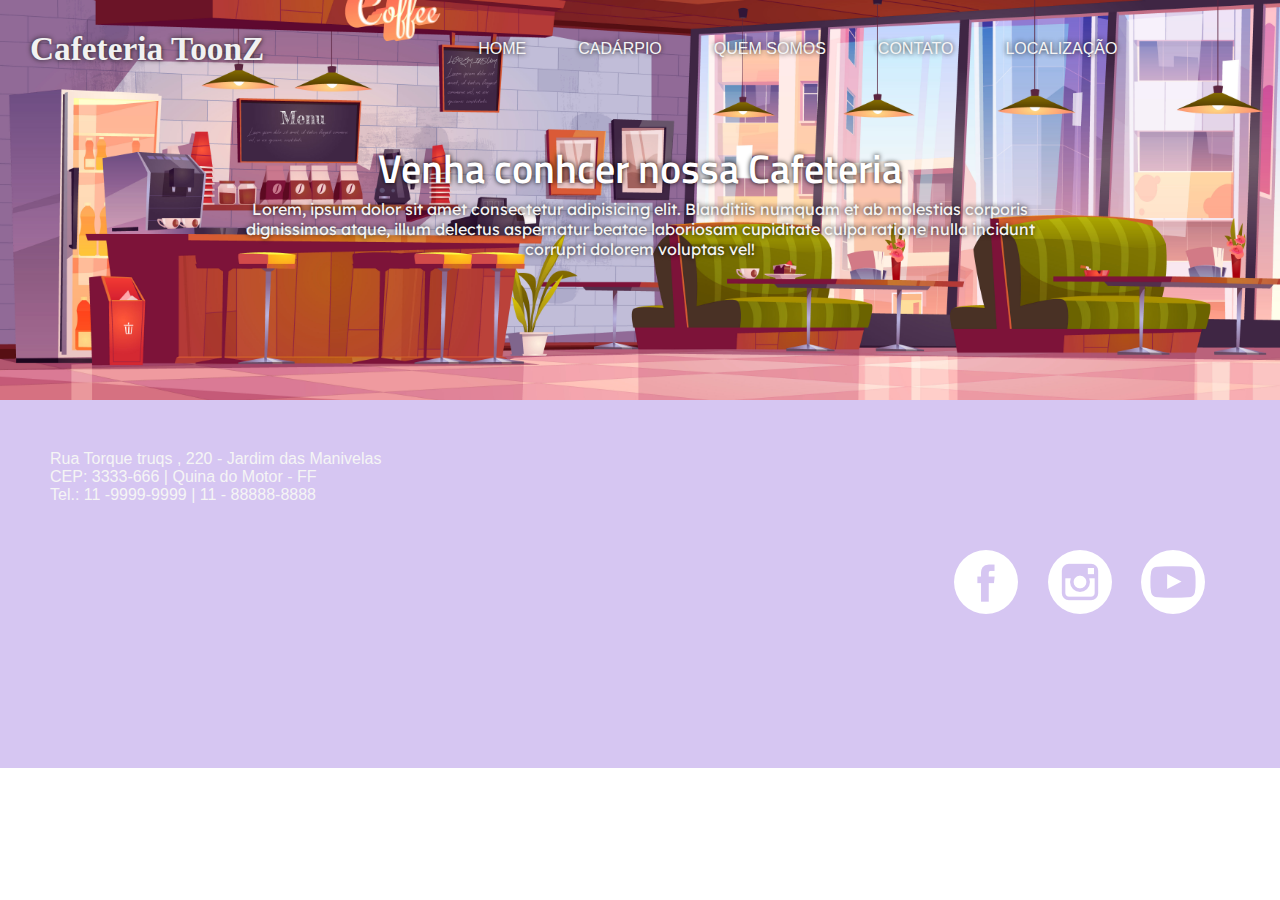
==== index.html @ 41949237 "Geração da página html" ====
<!DOCTYPE html>
<html lang="pt-br">

<head>
    <meta charset="UTF-8">
    <meta name="viewport" content="width=device-width, initial-scale=1.0">
    <title>Cafeteria ToonZ</title>
    <link rel="stylesheet" href="css/cafeteria.css">
</head>

<body>
    <header>
        
        <!--Criar a estrutura de links usando 
            uma lista não ordenada  -->
        <nav>
            
            <!-- vamos usar a TAG H1 para definir o título do nosso site
        a TAG H1 deve aparecer apenas uma vez na página -->
        <h1>Cafeteria ToonZ</h1>

            <ul>
                <li><a href="index.html"> home </a></li>
                <li><a href="cardapio.html"> cadárpio </a></li>
                <li><a href="quemsomos.html"> quem somos</a></li>
                <li><a href="contato.html"> contato </a></li>
                <li><a href="localizacao.html"> localização </a></li>
            </ul>
        </nav>
        <!-- Cabeçalho de nivel dois subtitutlo -->

        <h2>Venha conhcer nossa Cafeteria</h2>
        <p>Lorem, ipsum dolor sit amet consectetur adipisicing elit. Blanditiis numquam et ab molestias corporis
            dignissimos atque, illum delectus aspernatur beatae laboriosam cupiditate culpa ratione nulla incidunt
            corrupti dolorem voluptas vel!</p>

    </header>
    <main></main>
    <footer>
        <div id="end">
            Rua Torque truqs , 220 - Jardim das Manivelas<br>
            CEP: 3333-666 | Quina do Motor - FF <br>
            Tel.: 11 -9999-9999 | 11 - 88888-8888
        </div>

        <div id="redesSociais">
            <ul>
                <li>
                    <a href="https://www.facebook.com/?locale=pt_BR" target="_blank">
                    <img src="img/facebook.png" alt="Acesse a nossa página do facebook" >
                </a>
            </li>
                <li>
                    <a href="https://www.instagram.com/" target="_blank" >
                    <img src="img/instagram.png" alt="Acesse nosso instragram"></a></li>
                <li>
                    <a href="https://www.youtube.com/?gl=BR&hl=PT" target="_blank" >
                    <img src="img/youtube.png" alt="Acesse nosso canal no Youtube">
                </a>
            </li>
            </ul>
        </div>
    </footer>

</body>

</html>
---- css/cafeteria.css ----
/* IMPORTANDO as fontes do GOOGLE */
@import url('https://fonts.googleapis.com/css2?family=Titillium+Web:ital,wght@0,200;0,300;0,400;0,600;0,700;0,900;1,200;1,300;1,400;1,600;1,700&display=swap');
@import url('https://fonts.googleapis.com/css2?family=Jacquard+12&family=Lexend:wght@100..900&display=swap');

/* Zerar as MARGENS de todos os elementos  da página.
MARGENS externas e internas */

*{
    margin: 0px;
    padding: 0px;
    box-sizing:border-box;
}

/* Vamos adicionar uma imagem ao fundo do HEADER */

header{
    background-image: url("../img/cafeteria10.jpg");
    /* Ajustar o tamanho da IMAGEM em 100% de largura */
    background-size: 100%;
    /* Ajustar a posição da imagem em X & Y */
    background-position: 0px -60px ;   
    height: 400px;
    padding: 30px;

    
     
}
nav{
    /* tornando o conteudo da NAV flexível(flex).Isso permite que os elementos fique um ao lado do outro */
    display: flex;
    /* alinhamento vertical do ELEMENTOS que estão na NAV */
    align-items:center;

}

h1{
    /* Mudar a COR da letra */
    color: rgb(241, 241, 241);
    /* alterar o TIPO de letra */
    font-family:Georgia, 'Times New Roman', Times, serif;
    font-size: 25pt;
    /* Voce pode alterar o TAMANHO DA CAIXA ALTA OU BAIXA */
    text-transform: capitalize;
    margin-right: 190px;
    text-shadow: 0px 0px 5px rgb(25, 24, 24);
       
}

ul{

/* Retirar o marcdaor da LISTA */
list-style: none;

}

/* Sempre colocar o caminho UL LI... */
header ul li{
    /* vamo ajustar a disposição(display) dos ITENS da lista em formato de linha */
    display: inline-block;  
    margin-left: 20px;
    margin-right: 20px;
    padding: 4px;
   
}
header ul li:hover{
    background-color: #d1c4e9;
    
}
header ul a{
    color:  whitesmoke;
    /* Vamos retirar o underline(sublinhado) */
    text-decoration: none;
    text-transform: uppercase;
    font-family: Arial, Helvetica, sans-serif;
    text-shadow: 0px 0px 5px rgb(25, 24, 24);
    }

header h2{
    
    color: white;
    text-align: center;
    margin-top: 70px;
    font-family: "Titillium Web", sans-serif;
    font-size: 30pt;
    font-weight: 600;
    text-shadow: 0px 0px 5px black;

}
header p{
    font-family: "Lexend", sans-serif;
    font-size: 12pt;
    color: whitesmoke;
    text-align: center;
    margin-left: 200px;
    margin-right: 200px;
    text-shadow: 0px 0px 5px black;
}

footer{
    background-color: #d6c6f2 ;
    display: flex;
    justify-content: space-between;
    padding: 50px;
    font-family: Arial, Helvetica, sans-serif;
    font-size: 12pt;
    color: whitesmoke
                                         
}

footer #redesSociais li{
    /* colocar as redes em linha */
    display: inline-block;
    margin-right: 25px ;
    padding-top: 100px;
    padding-bottom: 100px;

}
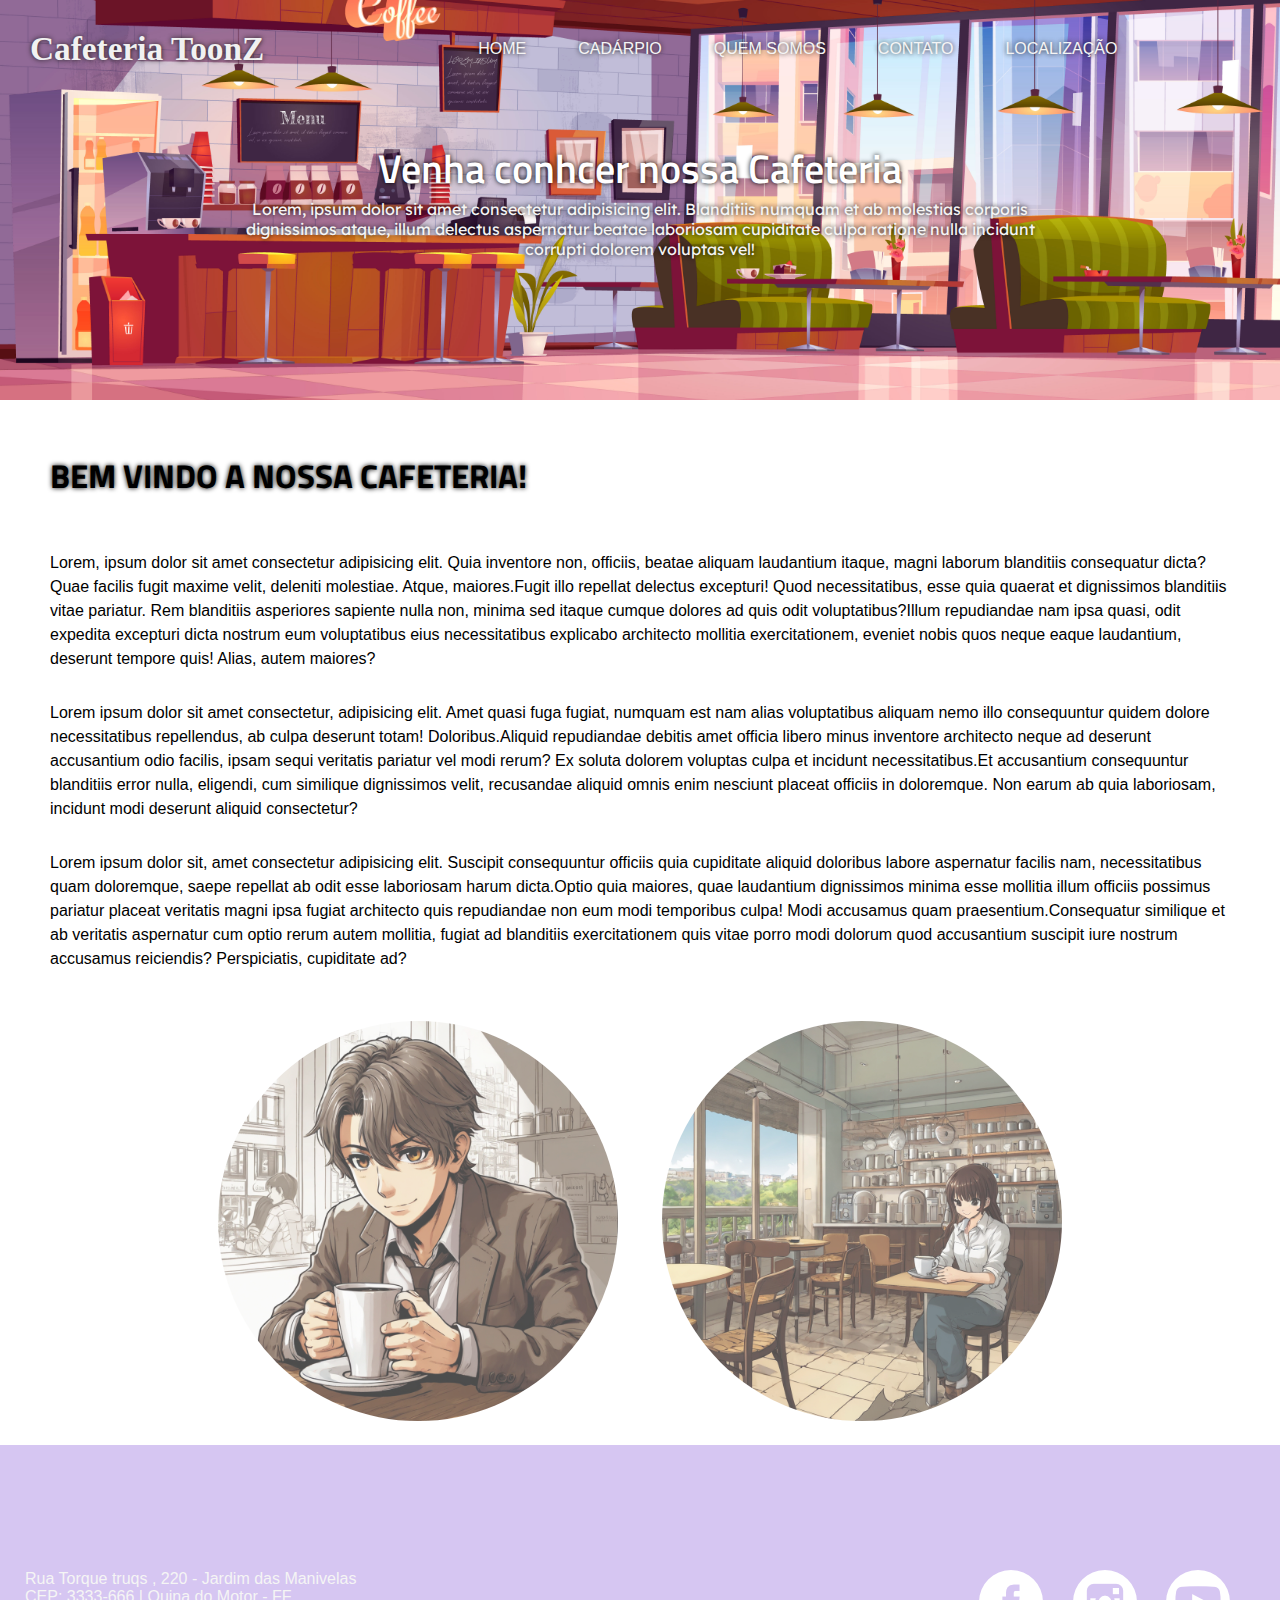
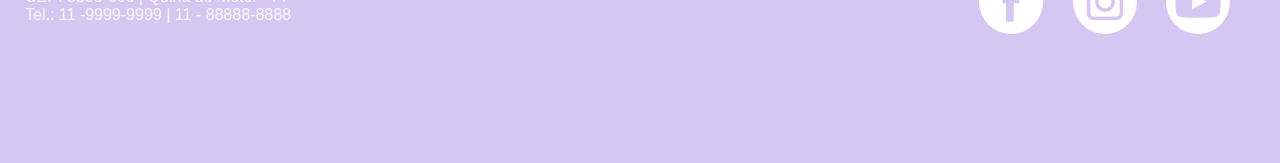
==== commit fcc5b4a6: "Finalização da pagina main e formação css" ====
--- a/index.html
+++ b/index.html
@@ -35,7 +35,22 @@
             corrupti dolorem voluptas vel!</p>
 
     </header>
-    <main></main>
+    <main>
+        <h2>Bem vindo a nossa cafeteria!</h2>
+        
+        <div id="home">
+        <p><span>Lorem, ipsum dolor sit amet consectetur adipisicing elit. Quia inventore non, officiis, beatae aliquam laudantium itaque, magni laborum blanditiis consequatur dicta? Quae facilis fugit maxime velit, deleniti molestiae. Atque, maiores.</span><span>Fugit illo repellat delectus excepturi! Quod necessitatibus, esse quia quaerat et dignissimos blanditiis vitae pariatur. Rem blanditiis asperiores sapiente nulla non, minima sed itaque cumque dolores ad quis odit voluptatibus?</span><span>Illum repudiandae nam ipsa quasi, odit expedita excepturi dicta nostrum eum voluptatibus eius necessitatibus explicabo architecto mollitia exercitationem, eveniet nobis quos neque eaque laudantium, deserunt tempore quis! Alias, autem maiores?</span></p>
+        <p><span>Lorem ipsum dolor sit amet consectetur, adipisicing elit. Amet quasi fuga fugiat, numquam est nam alias voluptatibus aliquam nemo illo consequuntur quidem dolore necessitatibus repellendus, ab culpa deserunt totam! Doloribus.</span><span>Aliquid repudiandae debitis amet officia libero minus inventore architecto neque ad deserunt accusantium odio facilis, ipsam sequi veritatis pariatur vel modi rerum? Ex soluta dolorem voluptas culpa et incidunt necessitatibus.</span><span>Et accusantium consequuntur blanditiis error nulla, eligendi, cum similique dignissimos velit, recusandae aliquid omnis enim nesciunt placeat officiis in doloremque. Non earum ab quia laboriosam, incidunt modi deserunt aliquid consectetur?</span></p>
+        <p><span>Lorem ipsum dolor sit, amet consectetur adipisicing elit. Suscipit consequuntur officiis quia cupiditate aliquid doloribus labore aspernatur facilis nam, necessitatibus quam doloremque, saepe repellat ab odit esse laboriosam harum dicta.</span><span>Optio quia maiores, quae laudantium dignissimos minima esse mollitia illum officiis possimus pariatur placeat veritatis magni ipsa fugiat architecto quis repudiandae non eum modi temporibus culpa! Modi accusamus quam praesentium.</span><span>Consequatur similique et ab veritatis aspernatur cum optio rerum autem mollitia, fugiat ad blanditiis exercitationem quis vitae porro modi dolorum quod accusantium suscipit iure nostrum accusamus reiciendis? Perspiciatis, cupiditate ad?</span></p>
+    </div>
+
+        <div id="imghome">   
+        <img src="img/tomandocafe9.jpg" alt="">
+        <img src="img/tomandocafe10.jpg" alt="">
+    </div>
+
+
+    </main>
     <footer>
         <div id="end">
             Rua Torque truqs , 220 - Jardim das Manivelas<br>
--- a/css/cafeteria.css
+++ b/css/cafeteria.css
@@ -100,7 +100,7 @@
     background-color: #d6c6f2 ;
     display: flex;
     justify-content: space-between;
-    padding: 50px;
+    padding: 25px;
     font-family: Arial, Helvetica, sans-serif;
     font-size: 12pt;
     color: whitesmoke
@@ -116,3 +116,58 @@
 
 }
 
+footer #end{
+    /* alinhamento do endereço junto a redes sociais */
+    margin-right: 25px ;
+    padding-top: 100px;
+    padding-bottom: 100px;
+}
+
+/* --------------------formatação da página INDEX------------------------- */
+
+main h2{
+    font-family: "Titillium Web", sans-serif;
+    margin: 50px;
+    font-size: 25pt;
+    text-transform: uppercase;
+    text-shadow: 0px 0px 5px black;
+}
+
+main #home p{
+    font-family: Arial, Helvetica, sans-serif;
+    margin: 0px 50px 30px 50px;
+    font-size: 12pt;
+    /* O comando line-height define a altura da linha
+    (espaçamento entre linhas).Estamos usando uma altura
+    de 1,5, ou seja, o tamanho da fonte mais o meio do tamanho
+    da fonte */
+
+    /* comando para jutificar caso queira ----> text-align: justify; */
+    line-height: 18pt;
+}
+
+main #imghome img{
+    width: 400px;
+    height: 400px;
+    margin: 20px;
+    /* arredondar imagens */
+    border-radius: 200px;
+    /* Vamos aplicar um efeito de transparencia
+    na imagen, utilizando o comando opacity que 
+    varia entre 0 e 1, ou seja, se você aplicar 0.6,
+    significa que você está usando 60% de opacidade.Isso
+    representa 60% de visiblidade */
+    opacity: 0.7;
+    /* O comando TRANSITION realiza uma animação de transição,
+    que você pode configurar o tipo de transição e o tempo da trasição */
+    transition: ease 1s;
+}
+
+main #imghome img:hover{
+    opacity: 1;
+
+}
+main #imghome{
+    text-align: center;
+}
+
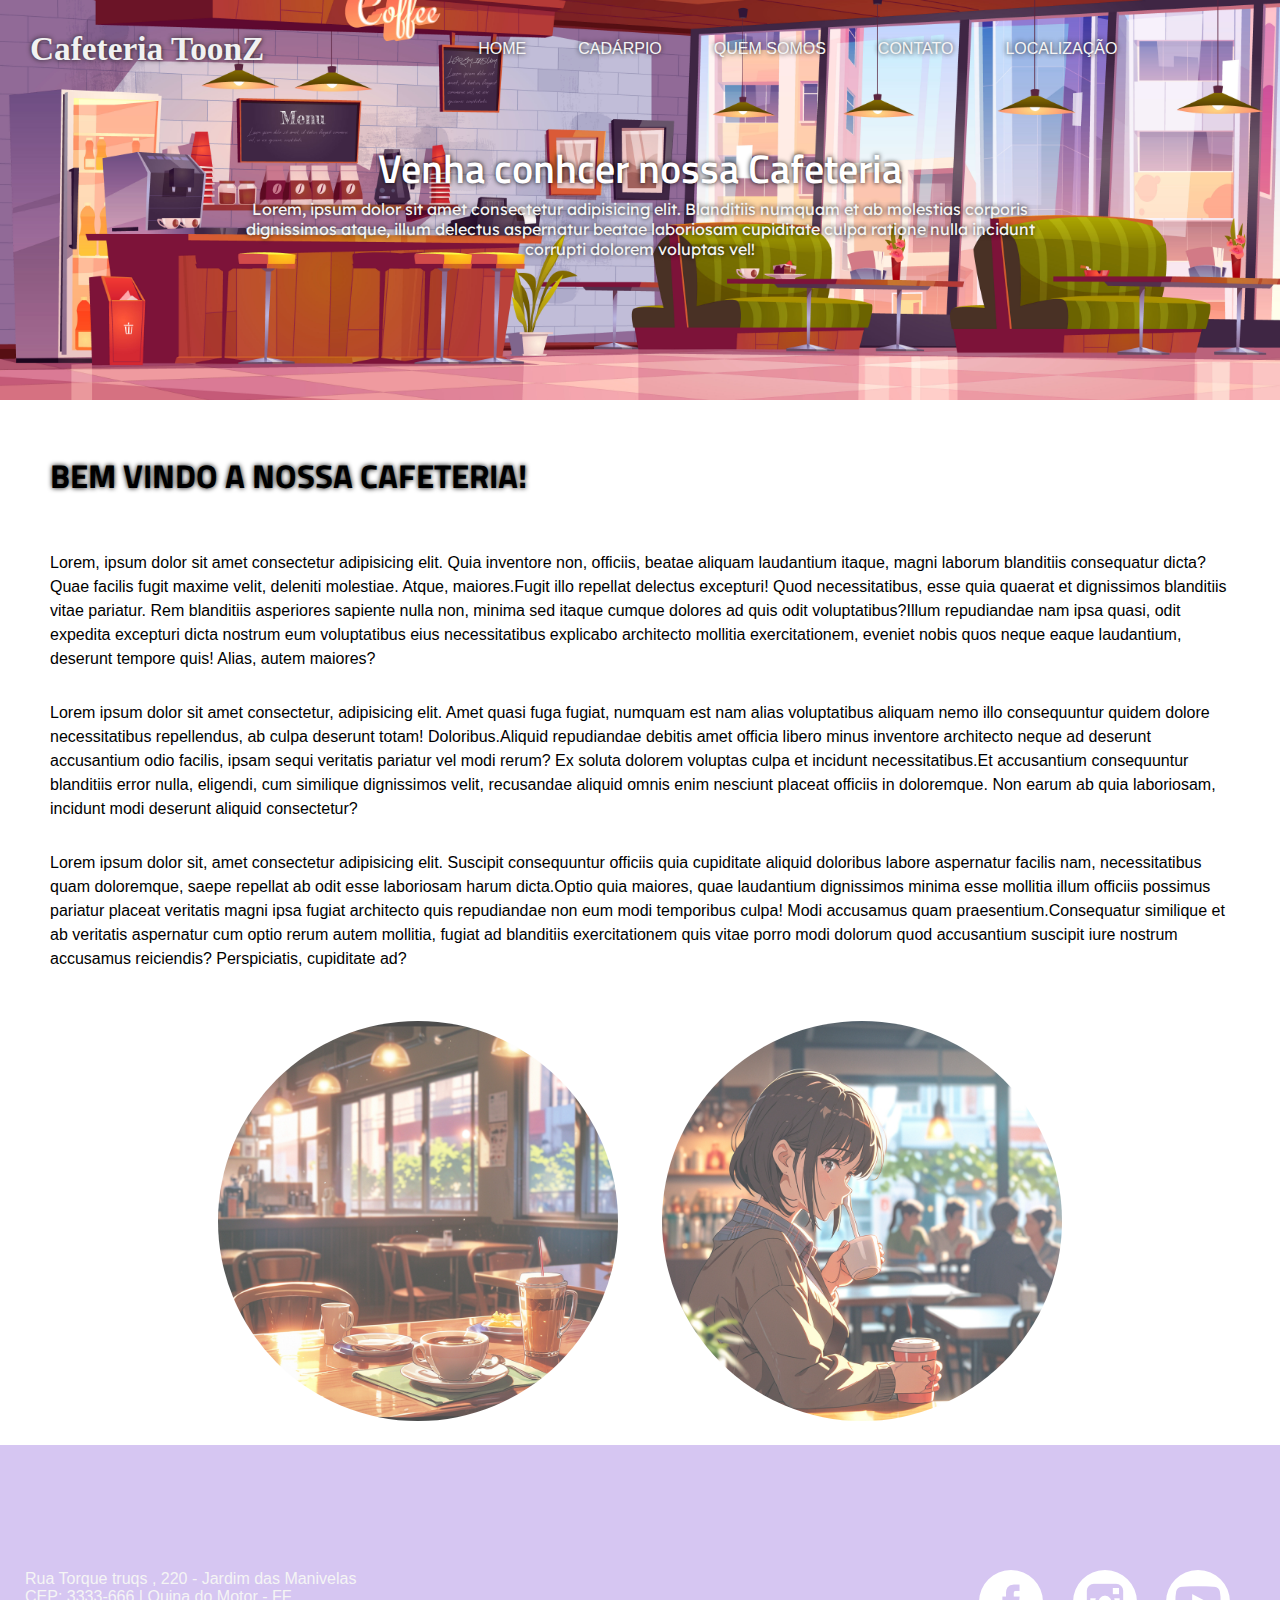
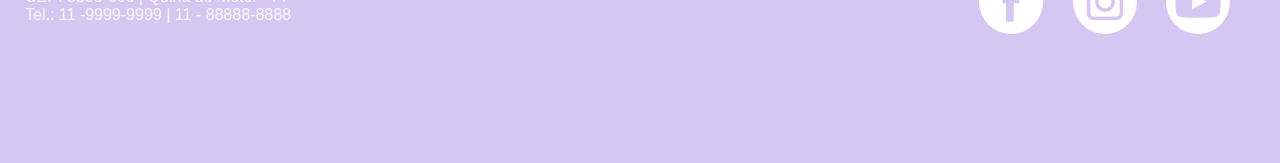
==== commit 4604b5af: "inicio da construção da página cardápio" ====
--- a/index.html
+++ b/index.html
@@ -45,8 +45,8 @@
     </div>
 
         <div id="imghome">   
-        <img src="img/tomandocafe9.jpg" alt="">
-        <img src="img/tomandocafe10.jpg" alt="">
+        <img src="img/tomandocafe13.jpg" alt="">
+        <img src="img/tomandocafe21.jpg" alt="">
     </div>
 
 
--- a/css/cafeteria.css
+++ b/css/cafeteria.css
@@ -104,6 +104,7 @@
     font-family: Arial, Helvetica, sans-serif;
     font-size: 12pt;
     color: whitesmoke
+    
                                          
 }
 
@@ -121,6 +122,7 @@
     margin-right: 25px ;
     padding-top: 100px;
     padding-bottom: 100px;
+    
 }
 
 /* --------------------formatação da página INDEX------------------------- */
@@ -141,10 +143,9 @@
     (espaçamento entre linhas).Estamos usando uma altura
     de 1,5, ou seja, o tamanho da fonte mais o meio do tamanho
     da fonte */
-
-    /* comando para jutificar caso queira ----> text-align: justify; */
+        /* comando para jutificar caso queira ----> text-align: justify; */
     line-height: 18pt;
-}
+    }
 
 main #imghome img{
     width: 400px;
@@ -171,3 +172,44 @@
     text-align: center;
 }
 
+/* ---------------formatação da páguna cárdapio------------------------ */
+
+main #categoriacardapio{
+    width: 80%;
+    /* vamos centralizar a caixa
+    modificando a margen da esquerda e da
+    direita com auto de autmático */
+    margin-left: auto;
+    margin-right: auto;
+    /* aplicar a disposição flex, para deixar as imagens
+    uma ao lado da outra */
+    display: flex;
+    /* alinhar o conteudo ao centro */
+    justify-content: center;
+    align-items: center;
+    margin-top: -50px;
+
+}
+
+.itemCardapio img{
+    width: 150px;
+    height: 150px;
+    border-radius: 50%;
+    display: block;
+    box-shadow: 0px 0px 10px rgb(10, 10, 10);
+    margin-bottom: 10px;
+    
+}
+
+.itemCardapio{
+    
+    text-align: center;
+    margin: 15px;
+    
+}
+
+.itemCardapio a{
+    font-family: Arial, Helvetica, sans-serif;
+    text-decoration: none;
+    color: black;
+}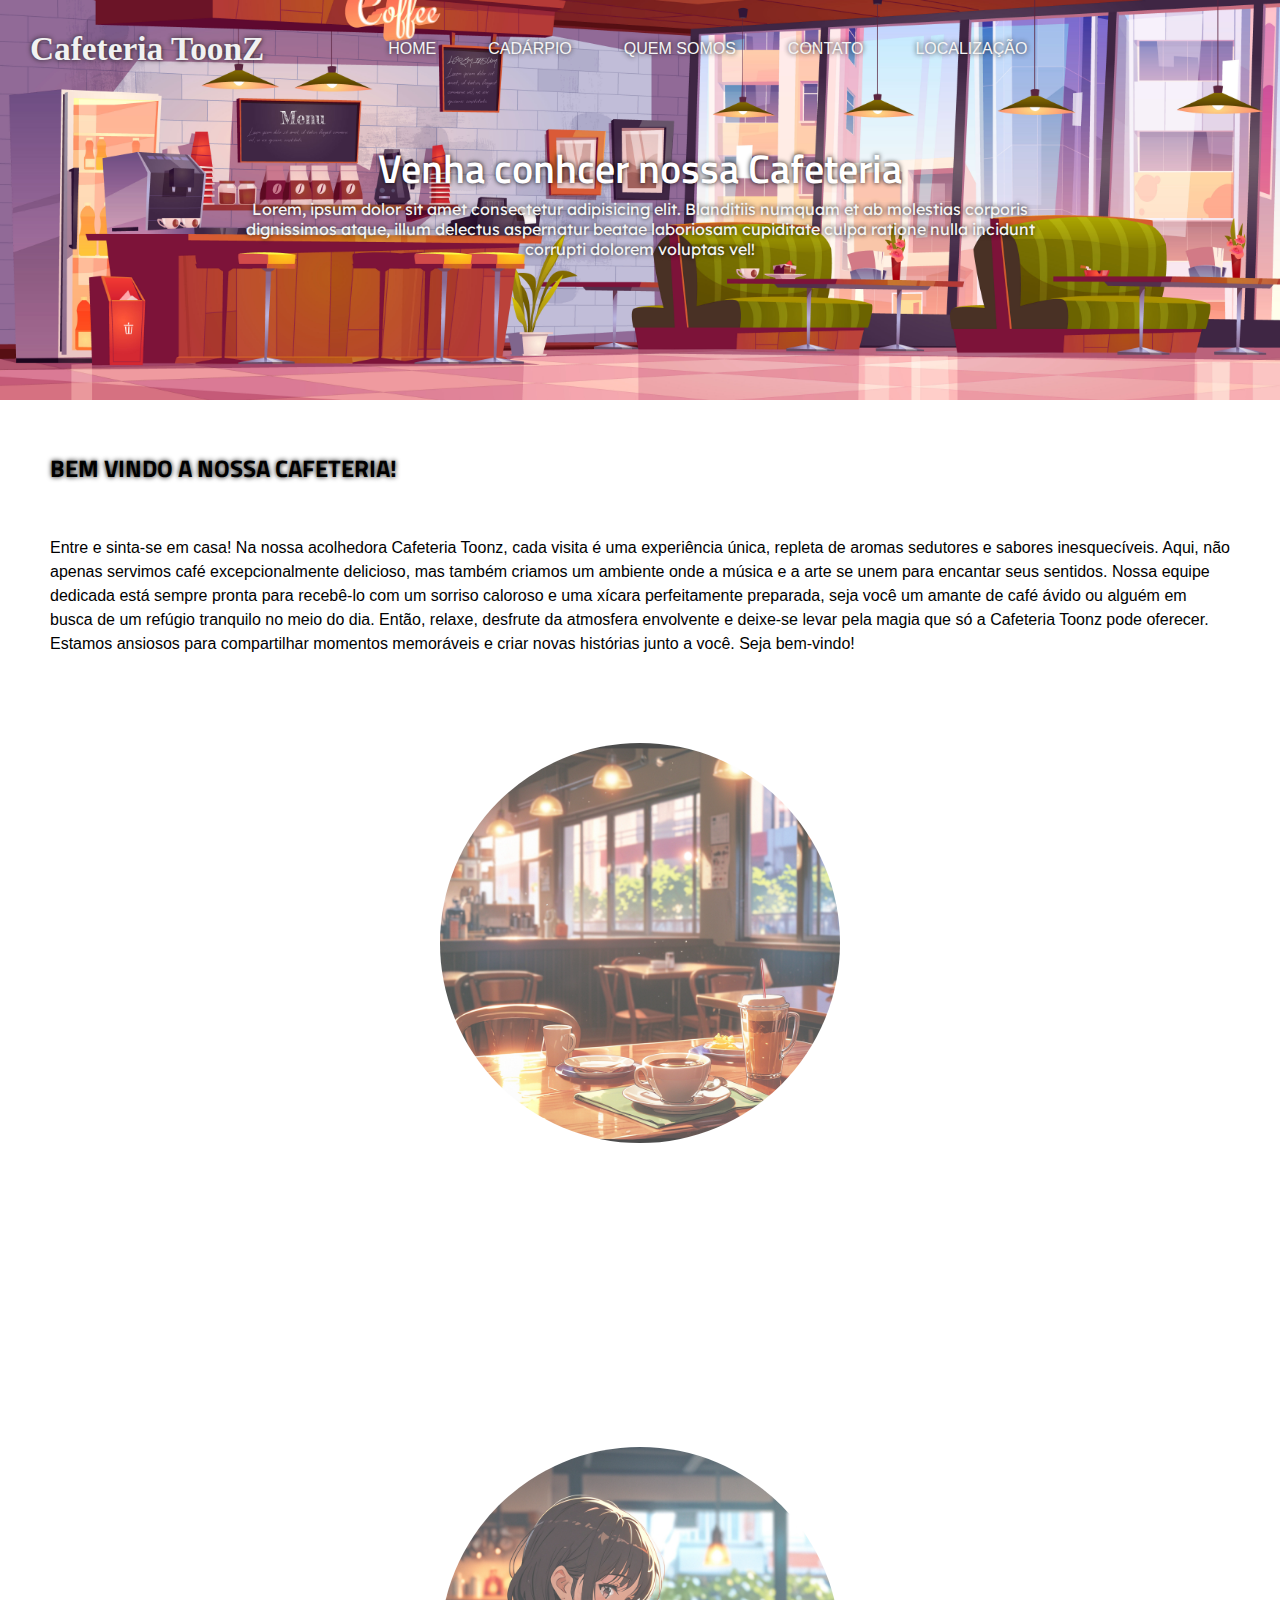
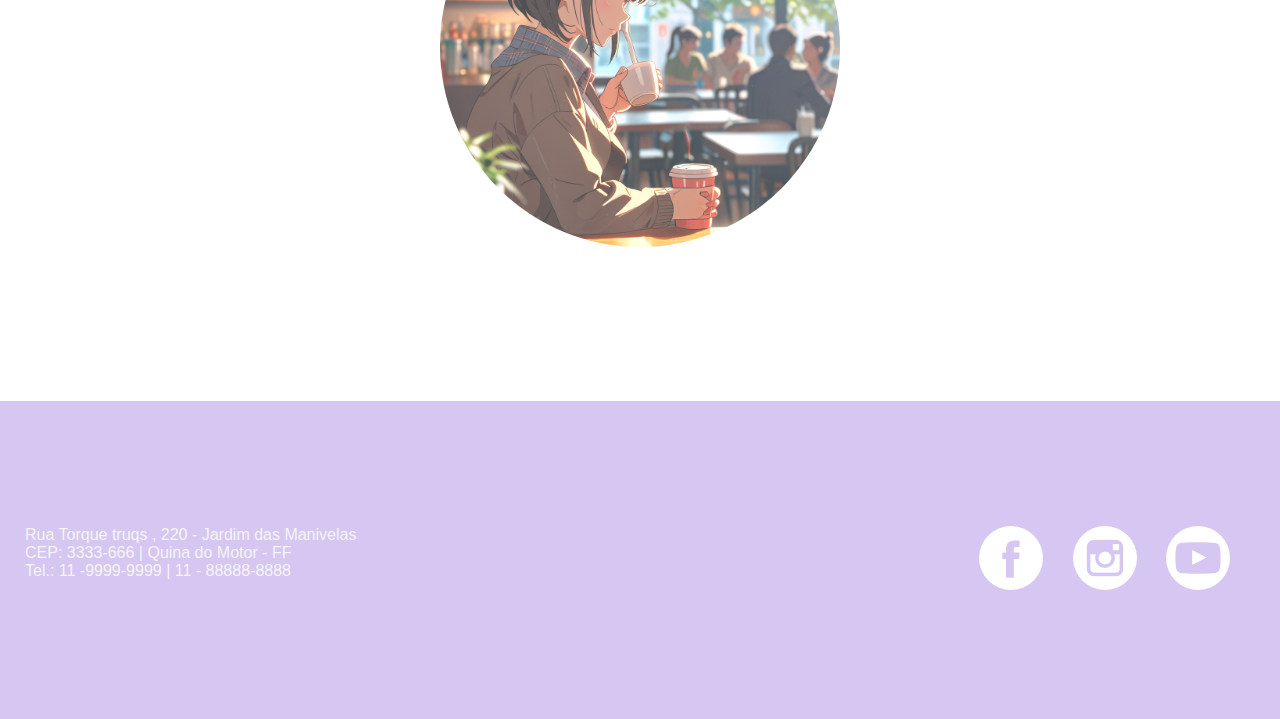
==== commit 7058bd05: "finalização da pagina localização" ====
--- a/index.html
+++ b/index.html
@@ -39,9 +39,12 @@
         <h2>Bem vindo a nossa cafeteria!</h2>
         
         <div id="home">
-        <p><span>Lorem, ipsum dolor sit amet consectetur adipisicing elit. Quia inventore non, officiis, beatae aliquam laudantium itaque, magni laborum blanditiis consequatur dicta? Quae facilis fugit maxime velit, deleniti molestiae. Atque, maiores.</span><span>Fugit illo repellat delectus excepturi! Quod necessitatibus, esse quia quaerat et dignissimos blanditiis vitae pariatur. Rem blanditiis asperiores sapiente nulla non, minima sed itaque cumque dolores ad quis odit voluptatibus?</span><span>Illum repudiandae nam ipsa quasi, odit expedita excepturi dicta nostrum eum voluptatibus eius necessitatibus explicabo architecto mollitia exercitationem, eveniet nobis quos neque eaque laudantium, deserunt tempore quis! Alias, autem maiores?</span></p>
-        <p><span>Lorem ipsum dolor sit amet consectetur, adipisicing elit. Amet quasi fuga fugiat, numquam est nam alias voluptatibus aliquam nemo illo consequuntur quidem dolore necessitatibus repellendus, ab culpa deserunt totam! Doloribus.</span><span>Aliquid repudiandae debitis amet officia libero minus inventore architecto neque ad deserunt accusantium odio facilis, ipsam sequi veritatis pariatur vel modi rerum? Ex soluta dolorem voluptas culpa et incidunt necessitatibus.</span><span>Et accusantium consequuntur blanditiis error nulla, eligendi, cum similique dignissimos velit, recusandae aliquid omnis enim nesciunt placeat officiis in doloremque. Non earum ab quia laboriosam, incidunt modi deserunt aliquid consectetur?</span></p>
-        <p><span>Lorem ipsum dolor sit, amet consectetur adipisicing elit. Suscipit consequuntur officiis quia cupiditate aliquid doloribus labore aspernatur facilis nam, necessitatibus quam doloremque, saepe repellat ab odit esse laboriosam harum dicta.</span><span>Optio quia maiores, quae laudantium dignissimos minima esse mollitia illum officiis possimus pariatur placeat veritatis magni ipsa fugiat architecto quis repudiandae non eum modi temporibus culpa! Modi accusamus quam praesentium.</span><span>Consequatur similique et ab veritatis aspernatur cum optio rerum autem mollitia, fugiat ad blanditiis exercitationem quis vitae porro modi dolorum quod accusantium suscipit iure nostrum accusamus reiciendis? Perspiciatis, cupiditate ad?</span></p>
+        <p><span>Entre e sinta-se em casa! Na nossa acolhedora Cafeteria Toonz, cada visita é uma experiência única, repleta de aromas sedutores e sabores inesquecíveis. Aqui, não apenas servimos café excepcionalmente delicioso, mas também criamos um ambiente onde a música e a arte se unem para encantar seus sentidos.
+
+            Nossa equipe dedicada está sempre pronta para recebê-lo com um sorriso caloroso e uma xícara perfeitamente preparada, seja você um amante de café ávido ou alguém em busca de um refúgio tranquilo no meio do dia.
+            
+            Então, relaxe, desfrute da atmosfera envolvente e deixe-se levar pela magia que só a Cafeteria Toonz pode oferecer. Estamos ansiosos para compartilhar momentos memoráveis e criar novas histórias junto a você. Seja bem-vindo!</span></p>
+        
     </div>
 
         <div id="imghome">   
--- a/css/cafeteria.css
+++ b/css/cafeteria.css
@@ -1,6 +1,7 @@
 /* IMPORTANDO as fontes do GOOGLE */
 @import url('https://fonts.googleapis.com/css2?family=Titillium+Web:ital,wght@0,200;0,300;0,400;0,600;0,700;0,900;1,200;1,300;1,400;1,600;1,700&display=swap');
 @import url('https://fonts.googleapis.com/css2?family=Jacquard+12&family=Lexend:wght@100..900&display=swap');
+@import url('https://fonts.googleapis.com/css2?family=Roboto+Condensed:ital,wght@0,100..900;1,100..900&display=swap');
 
 /* Zerar as MARGENS de todos os elementos  da página.
 MARGENS externas e internas */
@@ -10,6 +11,10 @@
     padding: 0px;
     box-sizing:border-box;
 }
+
+html{
+    scroll-behavior: smooth;
+    }
 
 /* Vamos adicionar uma imagem ao fundo do HEADER */
 
@@ -41,14 +46,14 @@
     font-size: 25pt;
     /* Voce pode alterar o TAMANHO DA CAIXA ALTA OU BAIXA */
     text-transform: capitalize;
-    margin-right: 190px;
+    margin-right: 100px;
     text-shadow: 0px 0px 5px rgb(25, 24, 24);
        
 }
 
 ul{
 
-/* Retirar o marcdaor da LISTA */
+/* Retirar o marcador da LISTA */
 list-style: none;
 
 }
@@ -130,7 +135,7 @@
 main h2{
     font-family: "Titillium Web", sans-serif;
     margin: 50px;
-    font-size: 25pt;
+    font-size: pt;
     text-transform: uppercase;
     text-shadow: 0px 0px 5px black;
 }
@@ -150,7 +155,7 @@
 main #imghome img{
     width: 400px;
     height: 400px;
-    margin: 20px;
+    margin: 150px;
     /* arredondar imagens */
     border-radius: 200px;
     /* Vamos aplicar um efeito de transparencia
@@ -212,4 +217,79 @@
     font-family: Arial, Helvetica, sans-serif;
     text-decoration: none;
     color: black;
-}+}
+
+.linha{
+    display: flex;
+    flex-wrap: wrap;
+    padding: 10px;
+    justify-content: center;
+    
+}
+
+.item{
+    width: 25%;
+    display: flex;
+    margin: 40px;
+    
+}
+
+.item img{
+    width: 190px;
+    height: 150px;
+    border-radius: 10px;
+}
+
+.item div h3{
+    font-family: Arial, Helvetica, sans-serif;
+    font-size: 12pt;
+    margin: 5px
+
+}
+
+.item div p{
+    font-family: Arial, Helvetica, sans-serif;
+    margin: 5px;
+    font-size: 10pt;
+}
+
+#cafes h2, #salgados h2 ,#doces h2{
+    font-size: 25pt;
+    margin-left: 200px;
+}
+
+
+/* -----------------pagina QUEM SOMOS------------------------------ */
+
+main p{
+    
+    font-family: "Roboto Condensed", sans-serif;
+    font-optical-sizing: auto;
+    font-size: 16pt;
+    height: 20pt;
+    margin-left: 50px;
+    margin-right: 50px;
+    margin-bottom: 90px;
+}
+
+#video{
+    text-align: center;
+    
+}
+
+#video iframe{
+    width: 50%;
+    height: 500px;
+    margin: 60px;
+}
+
+#mapa{
+    text-align: center;
+}
+
+#mapa iframe{
+    width: 50%;
+    height: 400px;
+    margin: 50px;
+}
+
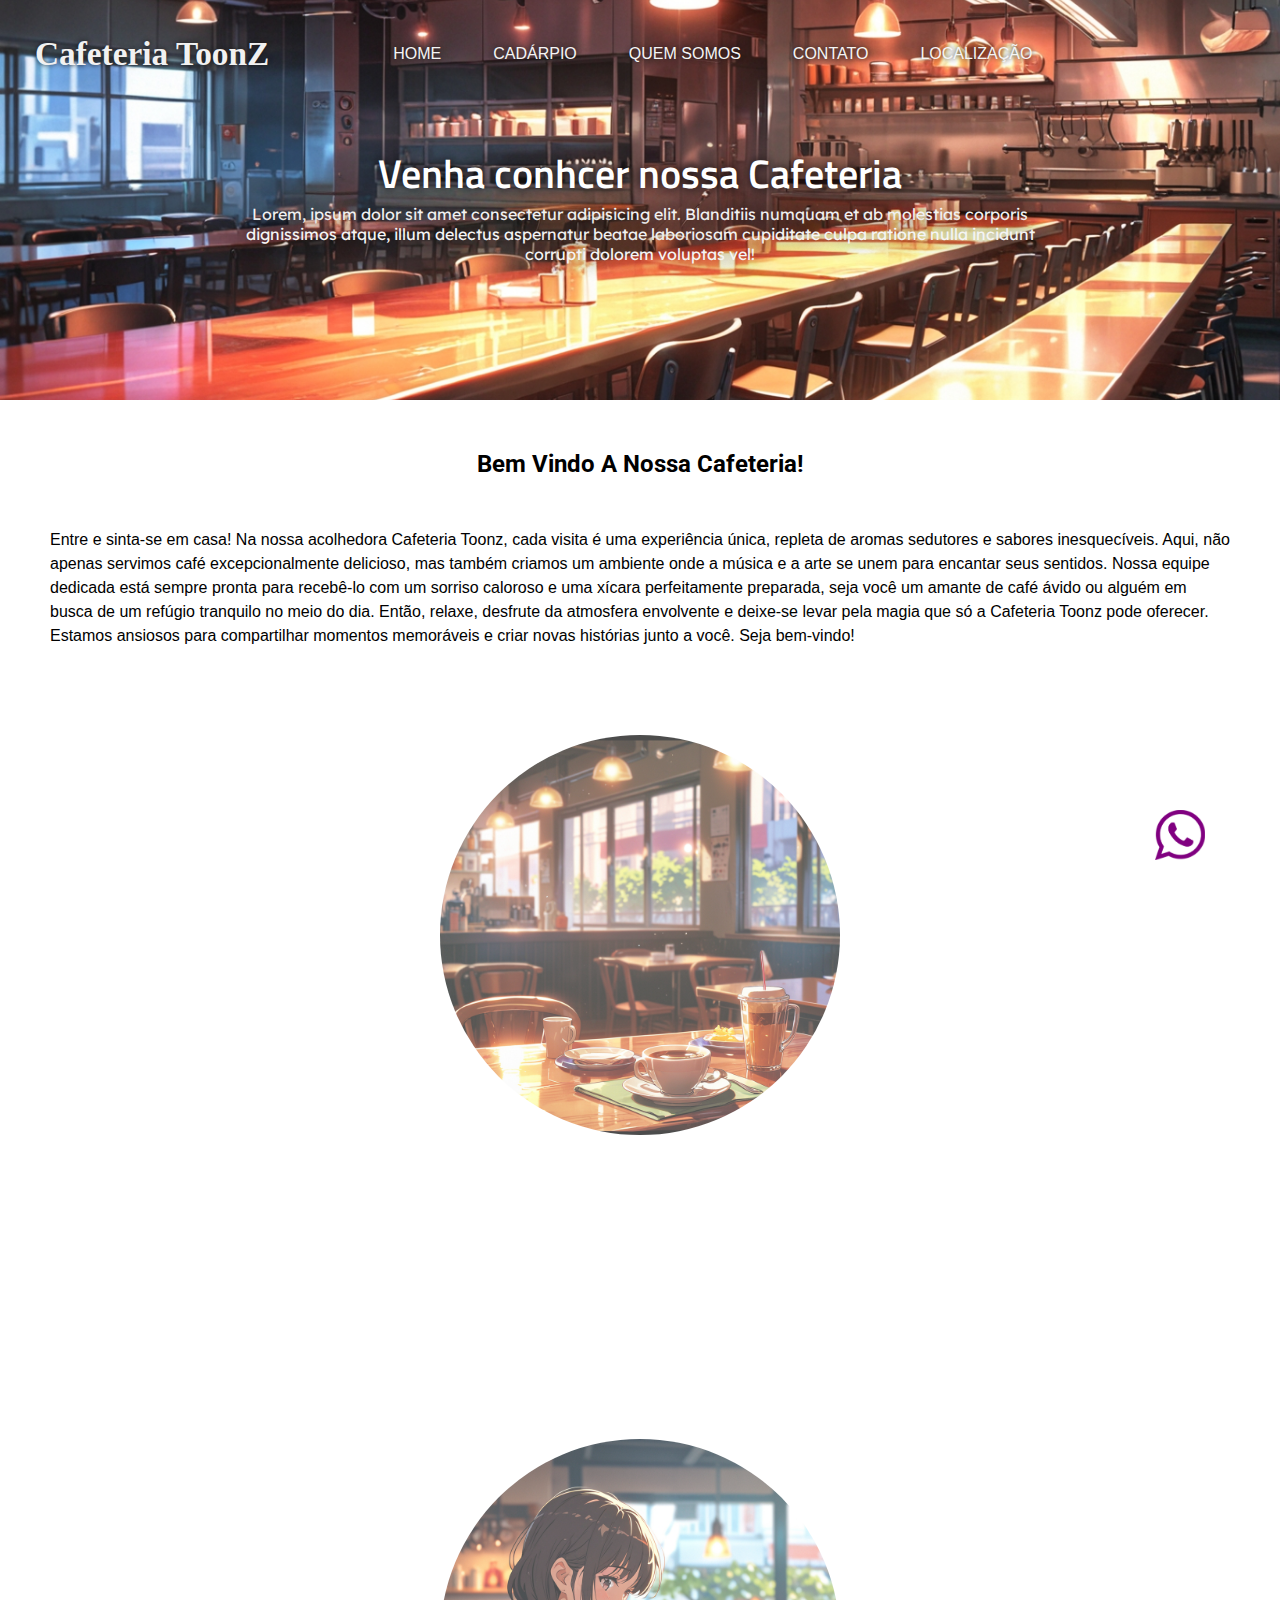
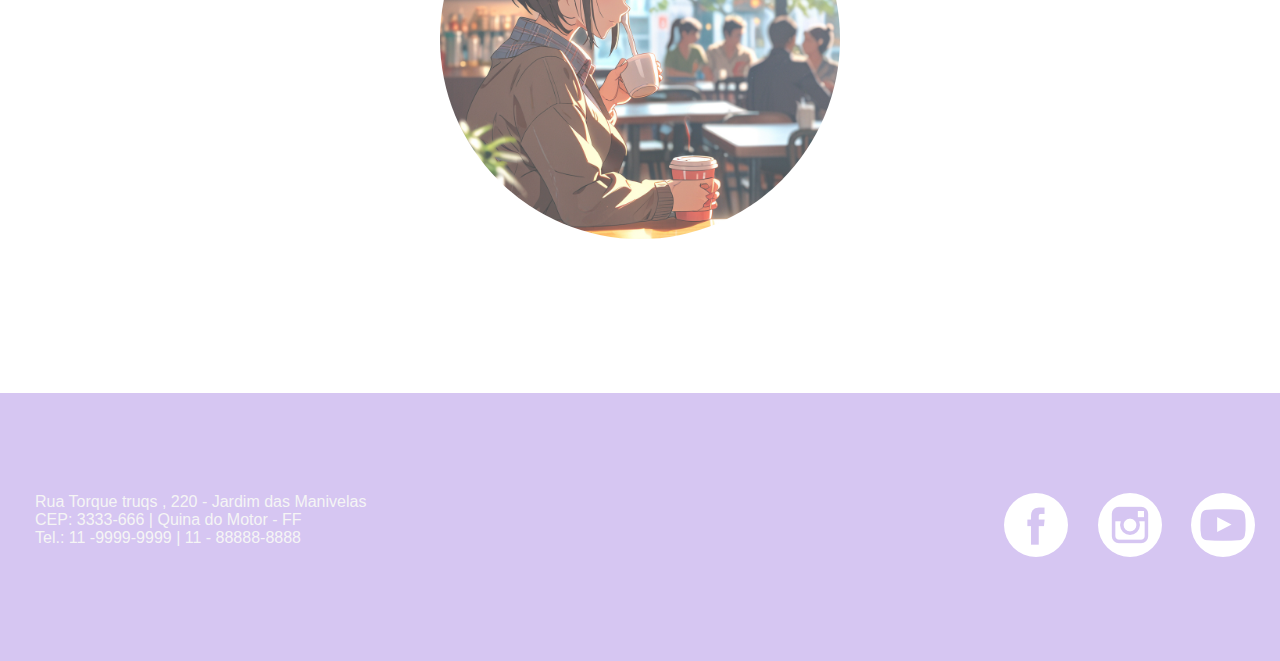
==== commit f1bdf0b8: "finalizaçao botão whats e atuaização de font" ====
--- a/index.html
+++ b/index.html
@@ -80,6 +80,10 @@
         </div>
     </footer>
 
+    <div id="whatsapp">
+        <a href="https://wa.me/5511977412926" target="_blank">
+            <img src="img/logopupwhat.png" alt="Contato whatsapp"></a></div>
+
 </body>
 
 </html>--- a/css/cafeteria.css
+++ b/css/cafeteria.css
@@ -2,7 +2,7 @@
 @import url('https://fonts.googleapis.com/css2?family=Titillium+Web:ital,wght@0,200;0,300;0,400;0,600;0,700;0,900;1,200;1,300;1,400;1,600;1,700&display=swap');
 @import url('https://fonts.googleapis.com/css2?family=Jacquard+12&family=Lexend:wght@100..900&display=swap');
 @import url('https://fonts.googleapis.com/css2?family=Roboto+Condensed:ital,wght@0,100..900;1,100..900&display=swap');
-
+@import url('https://fonts.googleapis.com/css2?family=Roboto:ital,wght@0,100;0,300;0,400;0,500;0,700;0,900;1,100;1,300;1,400;1,500;1,700;1,900&display=swap');
 /* Zerar as MARGENS de todos os elementos  da página.
 MARGENS externas e internas */
 
@@ -19,13 +19,16 @@
 /* Vamos adicionar uma imagem ao fundo do HEADER */
 
 header{
-    background-image: url("../img/cafeteria10.jpg");
+    background-image: url("../img/cafeteira1.jpg");
     /* Ajustar o tamanho da IMAGEM em 100% de largura */
     background-size: 100%;
     /* Ajustar a posição da imagem em X & Y */
-    background-position: 0px -60px ;   
+    background-position: 0px -200px ;   
     height: 400px;
-    padding: 30px;
+    padding: 35px;
+    
+    
+    
 
     
      
@@ -65,6 +68,8 @@
     margin-left: 20px;
     margin-right: 20px;
     padding: 4px;
+    transition: 1s;
+    border-radius: 40%;
    
 }
 header ul li:hover{
@@ -88,7 +93,7 @@
     font-family: "Titillium Web", sans-serif;
     font-size: 30pt;
     font-weight: 600;
-    text-shadow: 0px 0px 5px black;
+    text-shadow: 0px 0px 10px black;
 
 }
 header p{
@@ -98,17 +103,18 @@
     text-align: center;
     margin-left: 200px;
     margin-right: 200px;
-    text-shadow: 0px 0px 5px black;
+    text-shadow: 0px 0px 20px black;
 }
 
 footer{
     background-color: #d6c6f2 ;
     display: flex;
     justify-content: space-between;
-    padding: 25px;
+    padding-left: 35px;
     font-family: Arial, Helvetica, sans-serif;
     font-size: 12pt;
     color: whitesmoke
+    
     
                                          
 }
@@ -124,7 +130,9 @@
 
 footer #end{
     /* alinhamento do endereço junto a redes sociais */
-    margin-right: 25px ;
+    
+  
+    margin-right: 30px ;
     padding-top: 100px;
     padding-bottom: 100px;
     
@@ -133,11 +141,14 @@
 /* --------------------formatação da página INDEX------------------------- */
 
 main h2{
-    font-family: "Titillium Web", sans-serif;
+    font-family: "Roboto", sans-serif;
+    font-weight: 700;
+    font-style: normal;
     margin: 50px;
     font-size: pt;
-    text-transform: uppercase;
-    text-shadow: 0px 0px 5px black;
+    text-transform: capitalize;
+    text-align: center;
+    
 }
 
 main #home p{
@@ -292,4 +303,71 @@
     height: 400px;
     margin: 50px;
 }
-
+/* -----------------contato------------------ */
+form{
+    /* border: 4px solid red; */
+    width: 40%;
+    margin-left: auto;
+    margin-right: auto;
+    margin-bottom: 60px;
+    padding: 10px;
+    box-shadow: 0px 2px 5px black;
+    justify-items: center;
+}
+
+input[type=text], 
+input[type=tel], 
+input[type=email],
+select {
+    display: block;
+    width: 90%;
+    padding: 8px;
+    margin-bottom: 11px;
+    border:0px;
+    /* retira a borda */
+    outline: none;
+    border-bottom: 1px solid #e1bee7;
+}
+
+select{
+    width: 45%;
+    
+}
+
+textarea{
+    width: 100%;
+    height: 200px;
+    resize: none;
+    outline-color: #d1c4e9;
+}
+form span{
+    font-family: "Roboto", sans-serif;
+    font-weight: 300;
+    font-style: normal;
+}
+
+input[type=submit]{
+    padding: 10px 30px;
+    border: 0;
+    background: #e1bee7;
+    /* mouse vira uma mão */
+    cursor: pointer;
+    display: block;
+    margin: 20px auto 15px auto;
+}
+
+/* formatação para o contato whatsapp */
+
+#whatsapp{
+    position: fixed;
+    width: 50px;
+    height: 50px;
+    bottom: 40px;
+    right: 75px;
+   
+}
+
+#whatsapp img{
+    width: 100%;
+    
+}
